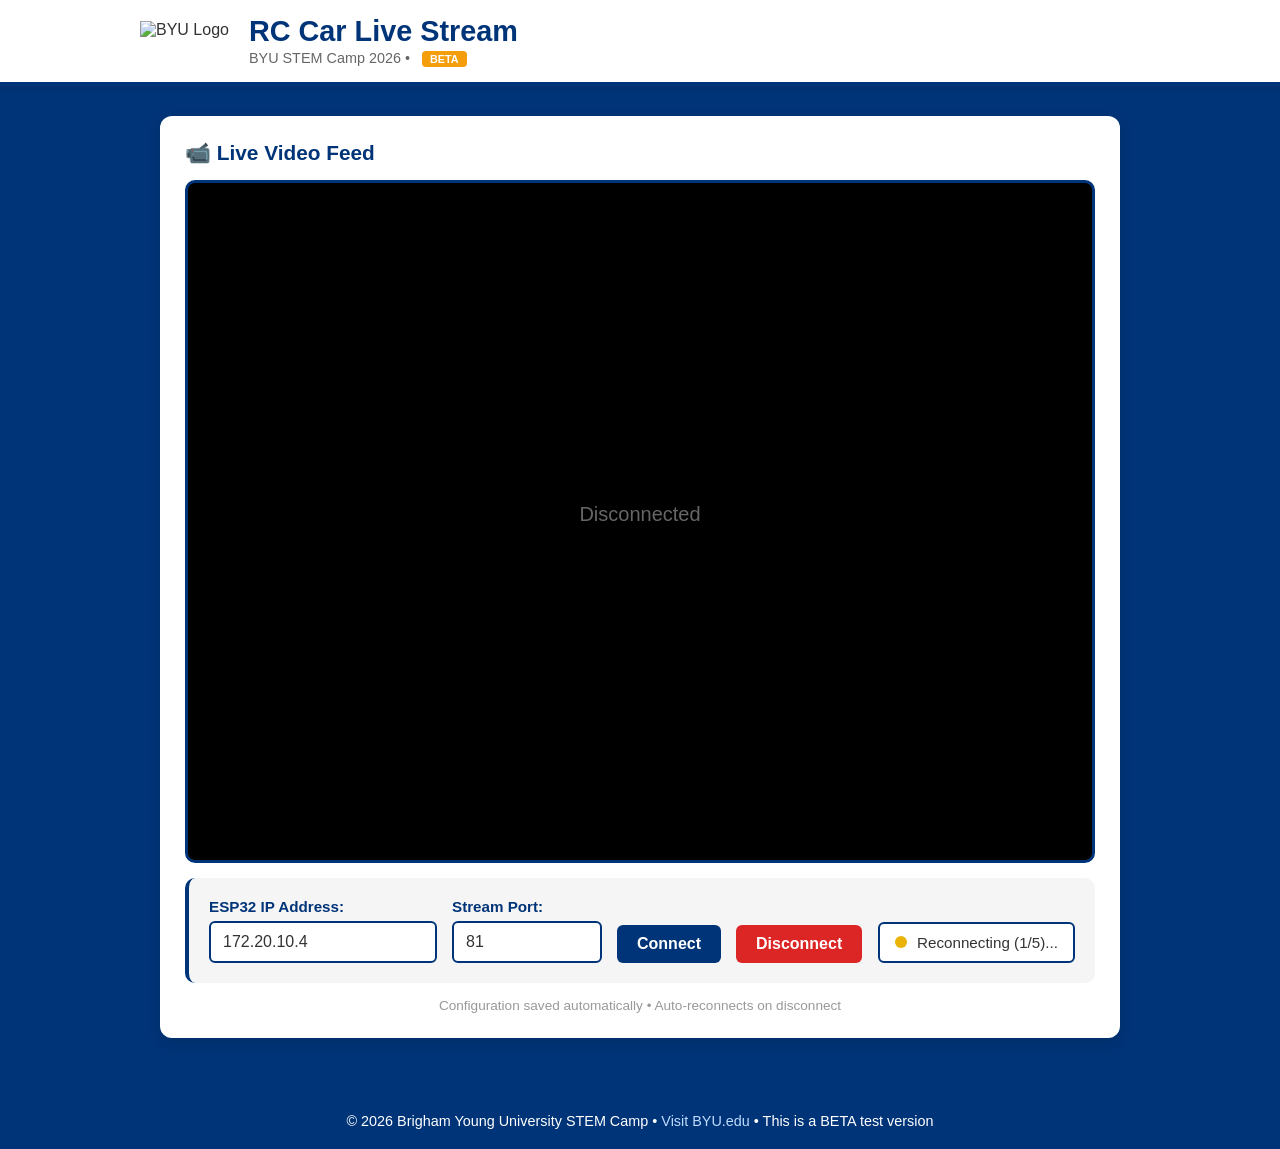
==== test_interface/index.html @ bdd44b05 "created test/beta and official website. also updated website styling to be more BYU brand" ====
<!DOCTYPE html>
<html lang="en">
<head>
    <meta charset="UTF-8">
    <meta name="viewport" content="width=device-width, initial-scale=1.0">
    <title>BYU STEM Camp RC Car - Live Stream (BETA)</title>
    <link rel="stylesheet" href="styles.css">
</head>
<body>
    <header>
        <div class="header-content">
            <img src="https://www.byu.edu/sites/default/files/styles/large/public/2023-10/BYU_logo_homepage.png?h=3c8cb3c7&itok=rrG8LCML" alt="BYU Logo" class="byu-logo">
            <div class="header-text">
                <h1>RC Car Live Stream</h1>
                <p>BYU STEM Camp 2026 • <span class="beta-badge">BETA</span></p>
            </div>
        </div>
    </header>

    <div class="container">
        <div id="errorMessage" class="error-message"></div>
        
        <div class="stream-section">
            <h2 class="stream-title">📹 Live Video Feed</h2>
            
            <div class="stream-container">
                <canvas id="canvas"></canvas>
            </div>
            
            <div class="config-section">
                <div class="config-group">
                    <label for="ipInput">ESP32 IP Address:</label>
                    <input type="text" id="ipInput" placeholder="192.168.1.100" value="172.20.10.4">
                </div>
                <div class="config-group">
                    <label for="portInput">Stream Port:</label>
                    <input type="number" id="portInput" placeholder="81" value="81" min="1" max="65535">
                </div>
                <button onclick="connectStream()">Connect</button>
                <button class="disconnect-btn" onclick="disconnectStream()">Disconnect</button>
                <div class="status">
                    <div class="status-indicator disconnected" id="statusIndicator"></div>
                    <span id="statusText">Disconnected</span>
                </div>
            </div>
            
            <p class="info-text">Configuration saved automatically • Auto-reconnects on disconnect</p>
        </div>
    </div>

    <footer>
        <p>&copy; 2026 Brigham Young University STEM Camp • <a href="https://www.byu.edu">Visit BYU.edu</a> • This is a BETA test version</p>
    </footer>

    <script src="script.js"></script>
</body>
</html>
---- test_interface/styles.css ----
* {
    margin: 0;
    padding: 0;
    box-sizing: border-box;
}

:root {
    --byu-blue: #003478;
    --byu-light-blue: #0055B7;
    --white: #ffffff;
    --light-gray: #f5f5f5;
    --dark-gray: #333333;
}

body {
    background-color: var(--byu-blue);
    color: var(--dark-gray);
    font-family: -apple-system, BlinkMacSystemFont, 'Segoe UI', Roboto, 'Helvetica Neue', Arial, sans-serif;
    min-height: 100vh;
    display: flex;
    flex-direction: column;
    padding: 0;
}

header {
    background-color: var(--white);
    padding: 15px 20px;
    box-shadow: 0 2px 8px rgba(0, 0, 0, 0.1);
    border-bottom: 4px solid var(--byu-blue);
}

.header-content {
    max-width: 1000px;
    margin: 0 auto;
    display: flex;
    align-items: center;
    gap: 20px;
}

.byu-logo {
    height: 40px;
    width: auto;
}

.header-text h1 {
    font-size: 1.8em;
    color: var(--byu-blue);
    margin: 0;
    font-weight: 700;
}

.header-text p {
    font-size: 0.9em;
    color: #666;
    margin: 2px 0 0 0;
}

.beta-badge {
    display: inline-block;
    background-color: #f59e0b;
    color: white;
    padding: 2px 8px;
    border-radius: 4px;
    font-size: 0.75em;
    font-weight: 700;
    margin-left: 8px;
}

.container {
    flex: 1;
    display: flex;
    flex-direction: column;
    align-items: center;
    padding: 30px 20px;
    max-width: 1000px;
    margin: 0 auto;
    width: 100%;
}

.stream-section {
    background-color: var(--white);
    border-radius: 12px;
    padding: 25px;
    box-shadow: 0 4px 16px rgba(0, 0, 0, 0.15);
    width: 100%;
    margin-bottom: 25px;
}

.stream-title {
    font-size: 1.3em;
    color: var(--byu-blue);
    margin-bottom: 15px;
    font-weight: 600;
}

.stream-container {
    background: #000;
    border: 3px solid var(--byu-blue);
    border-radius: 10px;
    overflow: hidden;
    display: flex;
    align-items: center;
    justify-content: center;
    aspect-ratio: 4 / 3;
    position: relative;
    margin-bottom: 15px;
}

canvas {
    max-width: 100%;
    max-height: 100%;
    display: block;
}

.config-section {
    background-color: var(--light-gray);
    padding: 20px;
    border-radius: 10px;
    border-left: 4px solid var(--byu-blue);
    display: flex;
    gap: 15px;
    align-items: flex-end;
    flex-wrap: wrap;
}

.config-group {
    display: flex;
    flex-direction: column;
    gap: 6px;
}

label {
    font-size: 0.95em;
    color: var(--byu-blue);
    font-weight: 600;
}

.config-section input {
    padding: 10px 12px;
    border: 2px solid var(--byu-blue);
    border-radius: 6px;
    background: var(--white);
    color: var(--dark-gray);
    font-size: 1em;
    min-width: 150px;
    transition: border-color 0.2s;
}

.config-section input:focus {
    outline: none;
    border-color: var(--byu-light-blue);
    box-shadow: 0 0 8px rgba(0, 83, 183, 0.2);
}

button {
    padding: 10px 20px;
    background-color: var(--byu-blue);
    color: var(--white);
    border: none;
    border-radius: 6px;
    font-weight: 600;
    cursor: pointer;
    font-size: 1em;
    transition: all 0.3s ease;
}

button:hover {
    background-color: var(--byu-light-blue);
    transform: translateY(-2px);
    box-shadow: 0 4px 12px rgba(0, 52, 120, 0.3);
}

button:active {
    transform: translateY(0);
}

button.disconnect-btn {
    background-color: #dc2626;
}

button.disconnect-btn:hover {
    background-color: #991b1b;
}

.status {
    display: flex;
    gap: 10px;
    align-items: center;
    font-size: 0.95em;
    padding: 10px 15px;
    background-color: var(--white);
    border: 2px solid var(--byu-blue);
    border-radius: 6px;
    width: fit-content;
    margin-left: auto;
}

.status-indicator {
    width: 12px;
    height: 12px;
    border-radius: 50%;
    animation: pulse 2s infinite;
}

.status-indicator.connected {
    background: #22c55e;
    box-shadow: 0 0 12px #22c55e;
}

.status-indicator.disconnected {
    background: #ef4444;
    animation: none;
}

.status-indicator.connecting {
    background: #eab308;
    animation: pulse 1s infinite;
}

@keyframes pulse {
    0%, 100% {
        opacity: 1;
    }
    50% {
        opacity: 0.6;
    }
}

.error-message {
    background-color: #fee2e2;
    border: 2px solid #dc2626;
    color: #991b1b;
    padding: 15px;
    border-radius: 8px;
    margin-bottom: 15px;
    display: none;
    font-weight: 500;
}

.error-message.show {
    display: block;
    animation: slideIn 0.3s ease;
}

@keyframes slideIn {
    from {
        opacity: 0;
        transform: translateY(-10px);
    }
    to {
        opacity: 1;
        transform: translateY(0);
    }
}

.info-text {
    text-align: center;
    font-size: 0.85em;
    color: #999;
    margin-top: 15px;
}

footer {
    background-color: var(--byu-blue);
    color: var(--white);
    text-align: center;
    padding: 20px;
    margin-top: auto;
    font-size: 0.9em;
}

footer a {
    color: #bfdbfe;
    text-decoration: none;
}

footer a:hover {
    text-decoration: underline;
}

/* Responsive design */
@media (max-width: 768px) {
    .header-content {
        flex-direction: column;
        gap: 10px;
    }
    
    .byu-logo {
        height: 35px;
    }
    
    .header-text h1 {
        font-size: 1.4em;
    }
    
    .config-section {
        flex-direction: column;
        align-items: stretch;
    }
    
    .config-section input {
        min-width: 100%;
    }
    
    .status {
        margin-left: 0;
        margin-top: 10px;
        width: 100%;
        justify-content: center;
    }
    
    button {
        flex: 1;
    }
    
    .container {
        padding: 15px 10px;
    }
    
    .stream-section {
        padding: 15px;
    }
}
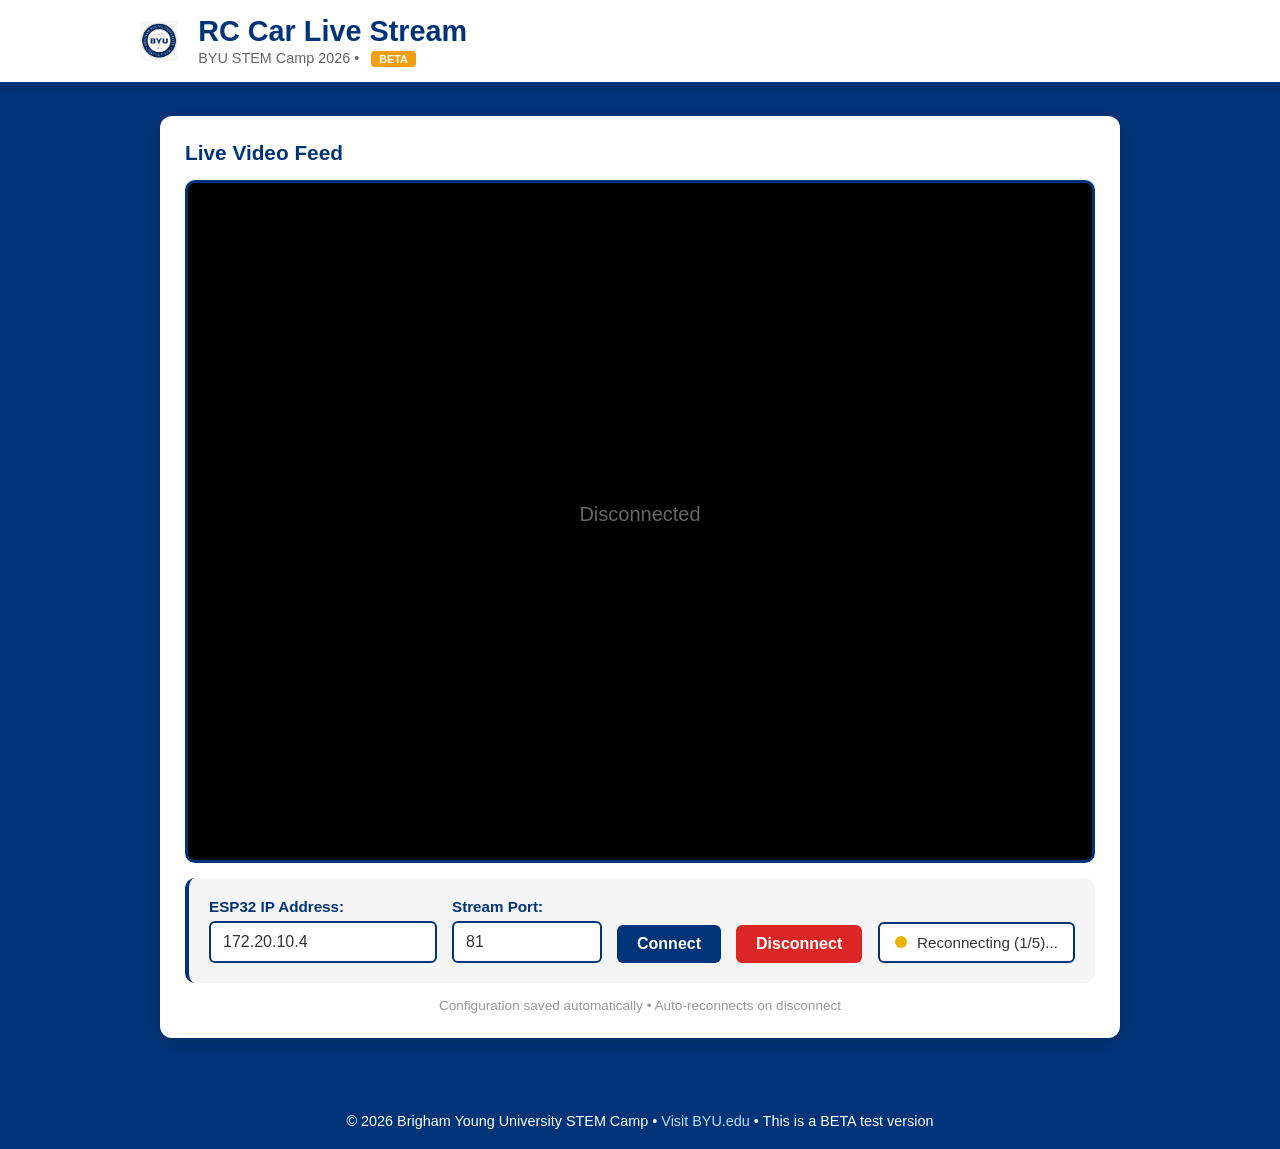
==== commit f7f79a75: "Added BYU logo and fixed typos" ====
--- a/test_interface/index.html
+++ b/test_interface/index.html
@@ -9,7 +9,7 @@
 <body>
     <header>
         <div class="header-content">
-            <img src="https://www.byu.edu/sites/default/files/styles/large/public/2023-10/BYU_logo_homepage.png?h=3c8cb3c7&itok=rrG8LCML" alt="BYU Logo" class="byu-logo">
+            <img src="BYU-Logo.png" alt="BYU Logo" class="byu-logo">
             <div class="header-text">
                 <h1>RC Car Live Stream</h1>
                 <p>BYU STEM Camp 2026 • <span class="beta-badge">BETA</span></p>
@@ -21,7 +21,7 @@
         <div id="errorMessage" class="error-message"></div>
         
         <div class="stream-section">
-            <h2 class="stream-title">📹 Live Video Feed</h2>
+            <h2 class="stream-title">Live Video Feed</h2>
             
             <div class="stream-container">
                 <canvas id="canvas"></canvas>
